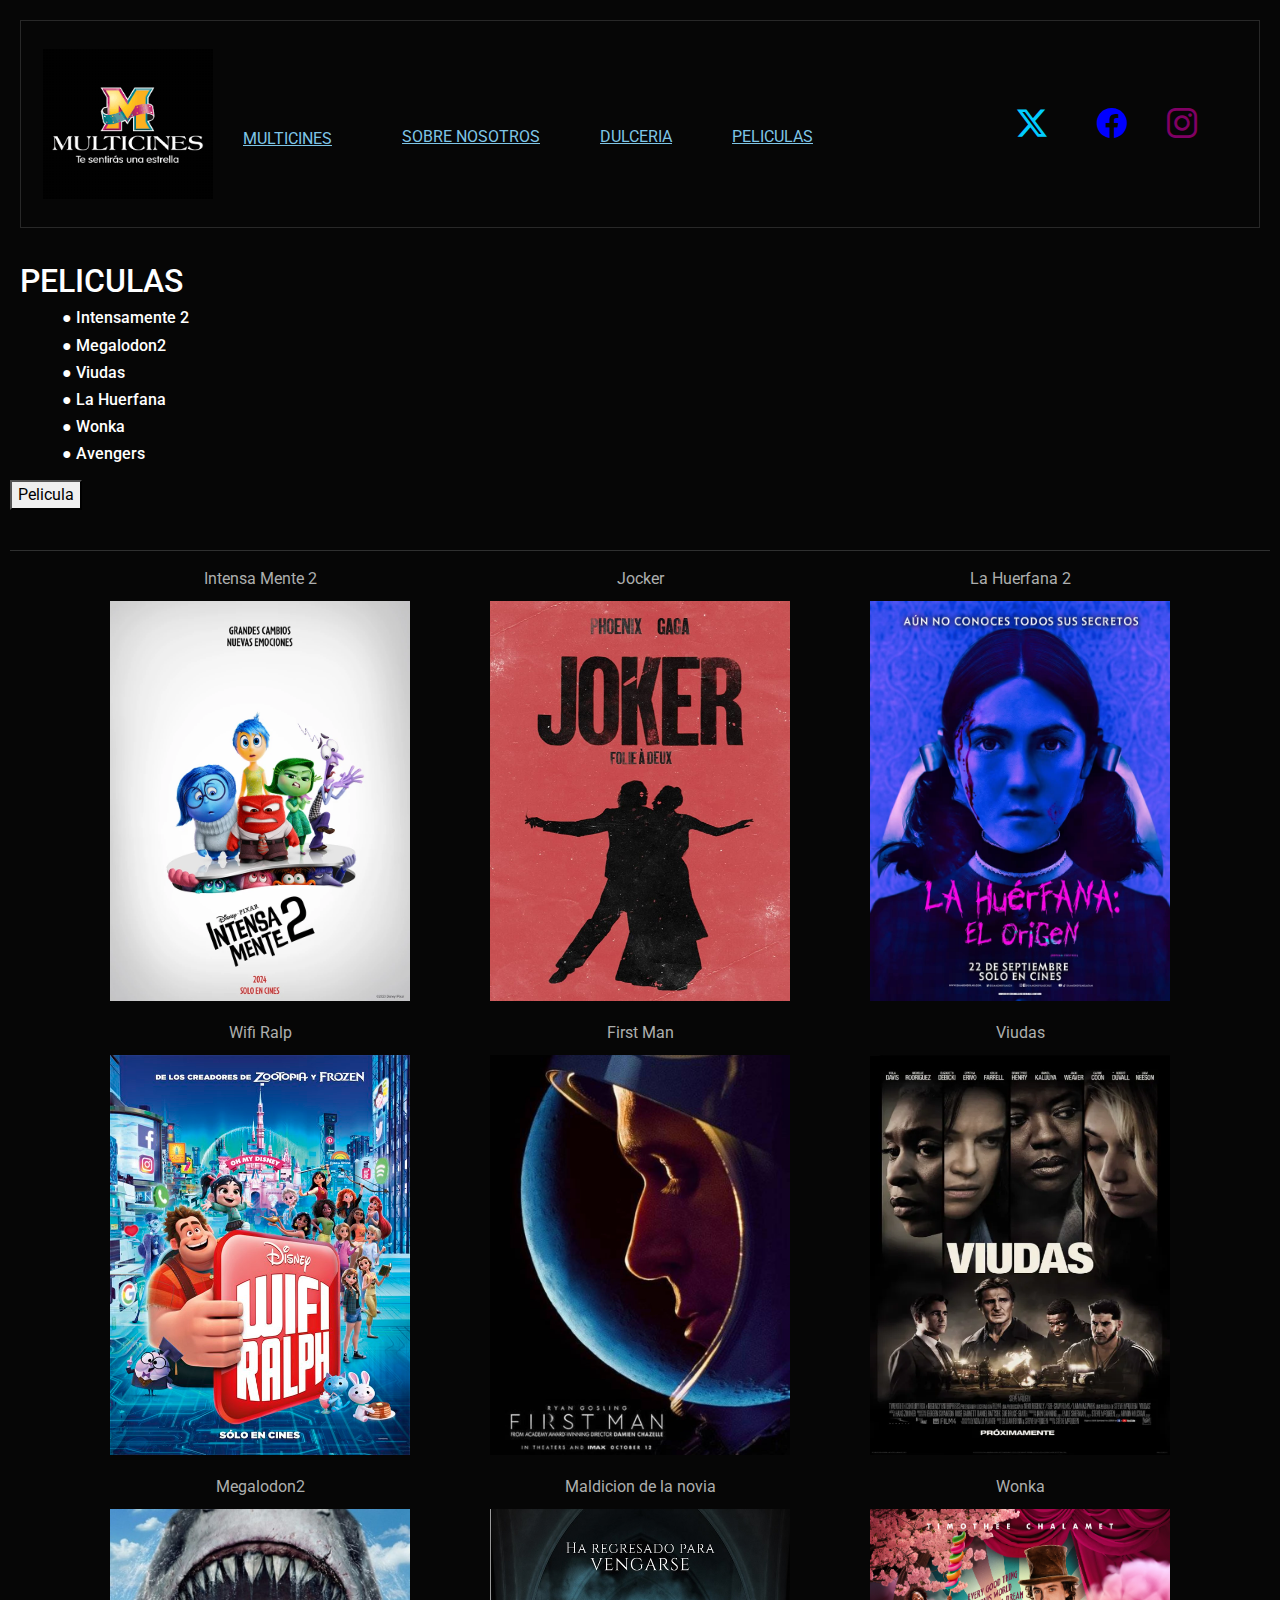
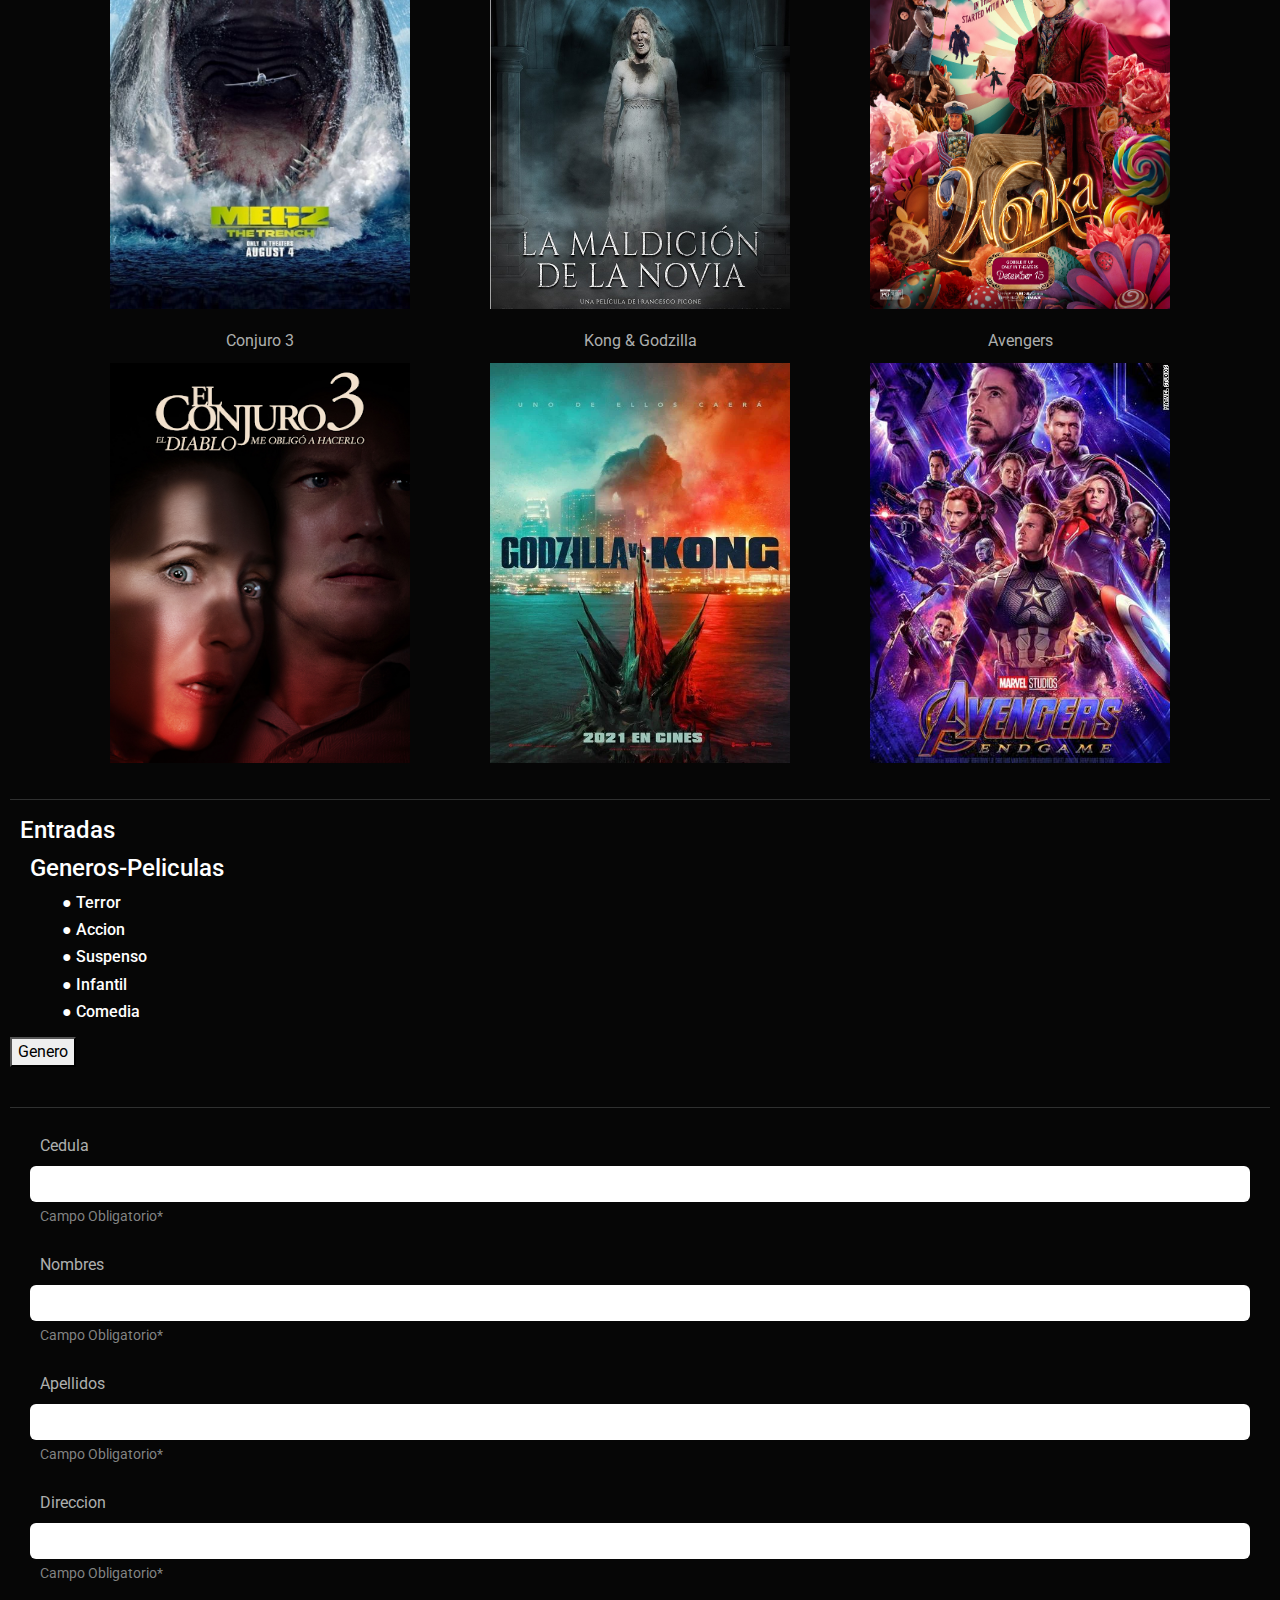
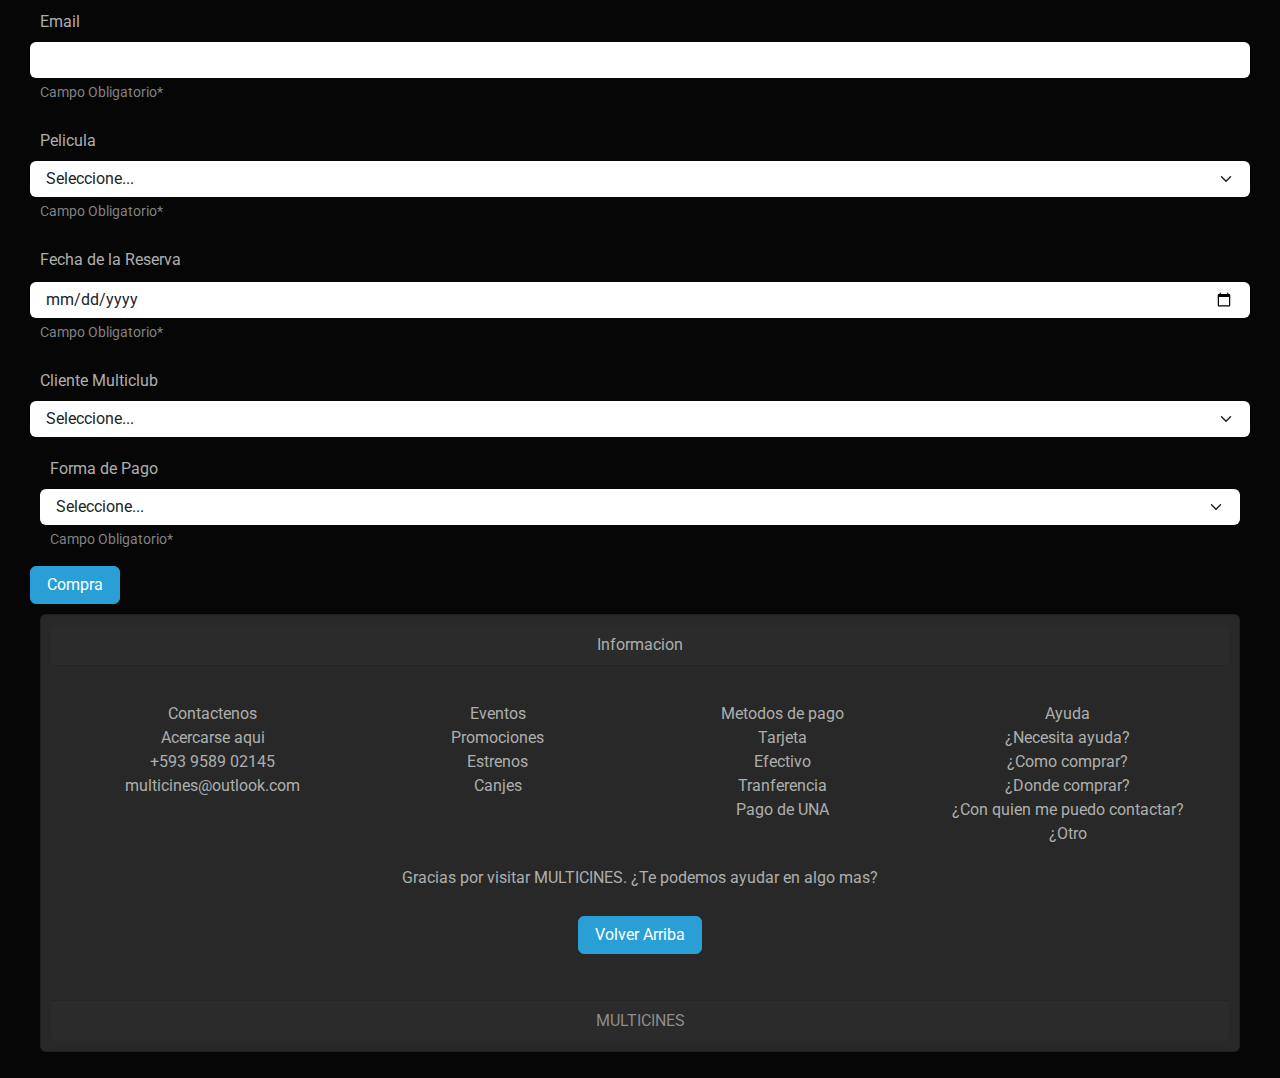
==== peliculas.html @ 083fca93 "creacion de taller" ====
<!DOCTYPE html>
<html lang="en">
<head>
    <meta charset="UTF-8">
    <meta name="viewport" content="width=device-width, initial-scale=1.0">
    <meta name="autor">
<!--link de bootstrap-->
<link href="https://cdn.jsdelivr.net/npm/bootstrap@5.3.2/dist/css/bootstrap.min.css" rel="stylesheet" integrity="sha384-T3c6CoIi6uLrA9TneNEoa7RxnatzjcDSCmG1MXxSR1GAsXEV/Dwwykc2MPK8M2HN" crossorigin="anonymous">
    <link rel="stylesheet" href="css/bootstrap.css">
    <link rel="stylesheet" href="css/taller.css">
    <link rel="stylesheet" href=" https://cdn.jsdelivr.net/npm/bootstrap-icons@1.11.3/font/bootstrap-icons.min.css " />

    <title>Taller2</title>
</head>
<body>
    
        <nav class="navbar navbar-expand-lg bg-dark" data-bs-theme="dark">
          <div class="container-fluid">
            <img src="imagenes/logoo.png" width="170px" height="150px" alt="logoo">
            <div>
            <a class="navbar-brand" href="#"></a>
            <br>
            <a href="index.html">MULTICINES</a>
        </div>
            <button class="navbar-toggler" type="button" data-bs-toggle="collapse" data-bs-target="#navbarColor02" aria-controls="navbarColor02" aria-expanded="false" aria-label="Toggle navigation">
              <span class="navbar-toggler-icon"></span>
            </button>
            <div class="collapse navbar-collapse" id="navbarColor02">
              <ul class="navbar-nav me-auto">
                <div>
                    <li class="nav-item">
                    <a class="nav-link" href="#"></a>
                   <a href="nosotros.html">SOBRE NOSOTROS </a>
                  </li>
                </div>
                <div>
                  <li class="nav-item">
                  <a class="nav-link" href="#"></a>
                 <a href="dulceria.html">DULCERIA</a>
                </li>
              </div>
            <div>
                <li class="nav-item">
                  <a class="nav-link" href="#"></a>
                  <a href="peliculas.html">PELICULAS</a>
                </li>
            </div>   
              </ul>
              <form class="d-flex"> <a href="https://twitter.com/i/flow/login?redirect_after_login=%2Fmulticinesec" > 
                <i class="bi bi-twitter-x"></i><a href="https://twitter.com/i/flow/login?redirect_after_login=%2Fmulticinesec"></a>              
                <i class="bi bi-facebook"></i ><a href="https://www.facebook.com/Multicines.ec/?locale=es_LA" ></a>
                <i class="bi bi-instagram"></i ></a> <a href="https://www.instagram.com/multicines.ec/?hl=es"></a>
                 </form>
        </div>
      </div>
    </nav>
    <br>
    <h4>PELICULAS</h4>

   <ul id="peliculas">
   
       <h6>● Intensamente 2</h6>
       <h6>● Megalodon2</h6>
       <h6>● Viudas</h6>
       <h6>● La Huerfana</h6>
       <h6>● Wonka</h6>
       <h6>● Avengers</h6>

      
   </ul>
   <button id="filtrar">Pelicula</button>
   <br><br>
   <hr>
<!--link de bootstrap para columnas-->
    <div class="container text-center">
      <div class="row align-items-start">
        <div class="col">
         Intensa Mente 2
         <br>
          <img src="imagenes/mente.webp"  width="300px" height="400px"alt="mente">
        </div>
        <div class="col">
          Jocker
         <br>
          <img src="imagenes/jok.jpg"  width="300px" height="400px"alt="jok">
        </div>
        <div class="col">
          La Huerfana 2
          <br>
           <img src="imagenes/LaHuerfana.webp"  width="300px" height="400px"alt="LaHuerfana">         
        </div>
        <div class="col">
            Wifi Ralp
            <br>
             <img src="imagenes/wifi.jpg"  width="300px" height="400px"alt="wifi">         
        </div>
        <div class="col">
            First Man 
            <br>
            <img src="imagenes/FIRST.jpg"  width="300px" height="400px"alt="FIRST">         
        </div>
        <div class="col">
            Viudas
            <br>
            <img src="imagenes/viudas.webp"  width="300px" height="400px"alt="viudas">         
        </div>
        <div class="col">
        Megalodon2
             <br>
             <img src="imagenes/1.jpg" width="300px" height="400px" alt="1">
            </div>
        <div class="col">
        Maldicion de la novia
        <br>
        <img src="imagenes/novia.jpg" width="300px" height="400px" alt="novia">
    </div>
        
         <div class="col">
            Wonka
            <br>
            <img src="imagenes/img3.jpg" width="300px" height="400px" alt="img3">
        </div>
        
             <div class="col">
                Conjuro 3
                <br>
                <img src="imagenes/4.png" width="300px" height="400px" alt="4">
        </div>
        <div class="col">
            Kong & Godzilla
            <br>
            <img src="imagenes/5.webp" width="300px" height="400px" alt="5">
        </div>
        <div class="col">
            Avengers
            <br>
            <img src="imagenes/6.jpg" width="300px" height="400px" alt="6">
        </div>


      </div>
    </div>
    <hr>
     <h5> Entradas</h5>

     <header>
      <h5>Generos-Peliculas</h5>
    </header>
    <ul id="peliculas">
    
        <h6>● Terror</h6>
        <h6>● Accion</h6>
        <h6>● Suspenso</h6>
        <h6>● Infantil</h6>
        <h6>● Comedia</h6>
       
    </ul>
    <button id="filtrar">Genero</button>
    <br><br>
    <hr>

    <form action="registro.php" method="post">
        <div class="mb-3">
            <label for="text" class="form-label">Cedula</label>
            <input type="cedula" class="form-control" id="id-cedula" aria-describedby="Cedula">
            <div id="cedula" class="form-text">Campo Obligatorio*</div>
        </div>
        <div class="mb-3">
            <label for="name" class="form-label">Nombres</label>
            <input type="name" class="form-control" id="name" aria-describedby="name">
            <div id="name" class="form-text">Campo Obligatorio*</div>
        </div>
          </div>
          <div class="mb-3">
            <label for="text" class="form-label">Apellidos</label>
            <input type="text" class="form-control" id="id-apellido" aria-describedby="Apellido">
            <div id="id-apellido" class="form-text">Campo Obligatorio*</div>
        </div>
          </div>
          <div class="mb-3">
            <label for="text" class="form-label">Direccion</label>
            <input type="text" class="form-control" id="id-direccion" aria-describedby="Direccion">
            <div id="id-direccion" class="form-text">Campo Obligatorio*</div>
        </div>
          </div>

        <div class="mb-3">
          <label for="exampleInputEmail1" class="form-label">Email</label>
          <input type="email" class="form-control" id="exampleInputEmail1" aria-describedby="emailHelp">
          <div id="emailHelp" class="form-text">Campo Obligatorio*</div>
        </div>
        <div class="mb-3">
            <label for="disabledSelect" class="form-label">Pelicula</label>
            <select id="disabledSelect" class="form-select">
                <option>Seleccione...</option>
              <option>Megalodon2</option>
              <option>Intensa mente</option>
              <option>La Huerfana 2</option>
              <option>Jocker</option>
              <option>Wifi Ralp</option>
              <option>First Man</option>
              <option>Viudas</option>
              <option>Maldicion de la novia</option>
              <option>Wonka</option>
              <option> Conjuro 3</option>
              <option>Kong & Godzilla</option>
              <option>Avengers</option>
            </select>
            <div id="emailHelp" class="form-text">Campo Obligatorio*</div>

          </div>
          <div class="mb-3">
            <label for="date" class="date">Fecha de la Reserva</label>
            <input type="date" class="form-control" id="id-date" aria-describedby="date">
            <div id="emailHelp" class="form-text">Campo Obligatorio*</div>
          </div>
          <div class="mb-3">
            <label for="disabledSelect" class="form-label">Cliente Multiclub</label>
            <select id="disabledSelect" class="form-select">
                <option>Seleccione...</option>
             <option>Si</option>
             <option>No</option>
            
            </select>
  
          <div class="mb-3">
            <label for="disabledSelect" class="form-label">Forma de Pago</label>
            <select id="disabledSelect" class="form-select">
                <option>Seleccione...</option>
             <option>Efectivo</option>
             <option>Tranferencia</option>
             <option>Tarjeta</option>
             <option>Membresia</option>
            </select>
            <div id="emailHelp" class="form-text">Campo Obligatorio*</div>

          </div>
        <button type="submit" class="btn btn-primary">Compra</button>
      </form>
       
  <!--link de bootstrap para footer-->
 <div class="card text-center">
    <div class="card-header">
      Informacion
    </div>
    <div class="card-body">
      <div class="container text-center">
        <div class="row align-items-start">
          <div class="col">
            Contactenos
            <br>
            Acercarse aqui
            <br>
            +593 9589 02145
            <br>
            multicines@outlook.com
          </div>
          <div class="col">
            Eventos
            <br>
            Promociones
            <br>
            Estrenos
            <br>
            Canjes
          </div>
          <div class="col">
            Metodos de pago
            <br>
            Tarjeta
            <br>
            Efectivo
            <br>
            Tranferencia
            <br>
            Pago de UNA
          </div>
          <div class="col">
            Ayuda
            <br>
            ¿Necesita ayuda?
            <br>
            ¿Como comprar?
            <br>
            ¿Donde comprar?
            <br>
            ¿Con quien me puedo contactar?
            <br>
            ¿Otro
          </div>
        </div>
      </div>
      <p class="card-text">Gracias por visitar MULTICINES. ¿Te podemos ayudar en algo mas?</p>
      <a href="#" class="btn btn-primary">Volver Arriba</a>
    </div>
    <div class="card-footer text-body-secondary">
     MULTICINES
    </div>
  </div>
  <script src="js/index.js"></script>
<script src="https://cdn.jsdelivr.net/npm/bootstrap@5.3.2/dist/js/bootstrap.bundle.min.js" integrity="sha384-C6RzsynM9kWDrMNeT87bh95OGNyZPhcTNXj1NW7RuBCsyN/o0jlpcV8Qyq46cDfL" crossorigin="anonymous"></script>


</body>
</html>
---- css/taller.css ----
.mi-container-fluid{
    background-color:black;
    height: 200px;
}
*{margin: 10px;}
.bi-twitter-x{ 
     font-size: 30px;
     color:rgb(2, 204, 255);
    } 


.bi-facebook{ 
    font-size: 30px;
    color:blue;
 } 
.bi-instagram{
    font-size: 30px;
     color:rgb(128, 0, 100);
} 
.header {
    font-size: 2em;
  }
  
.button {
    background-color: blue;
  }
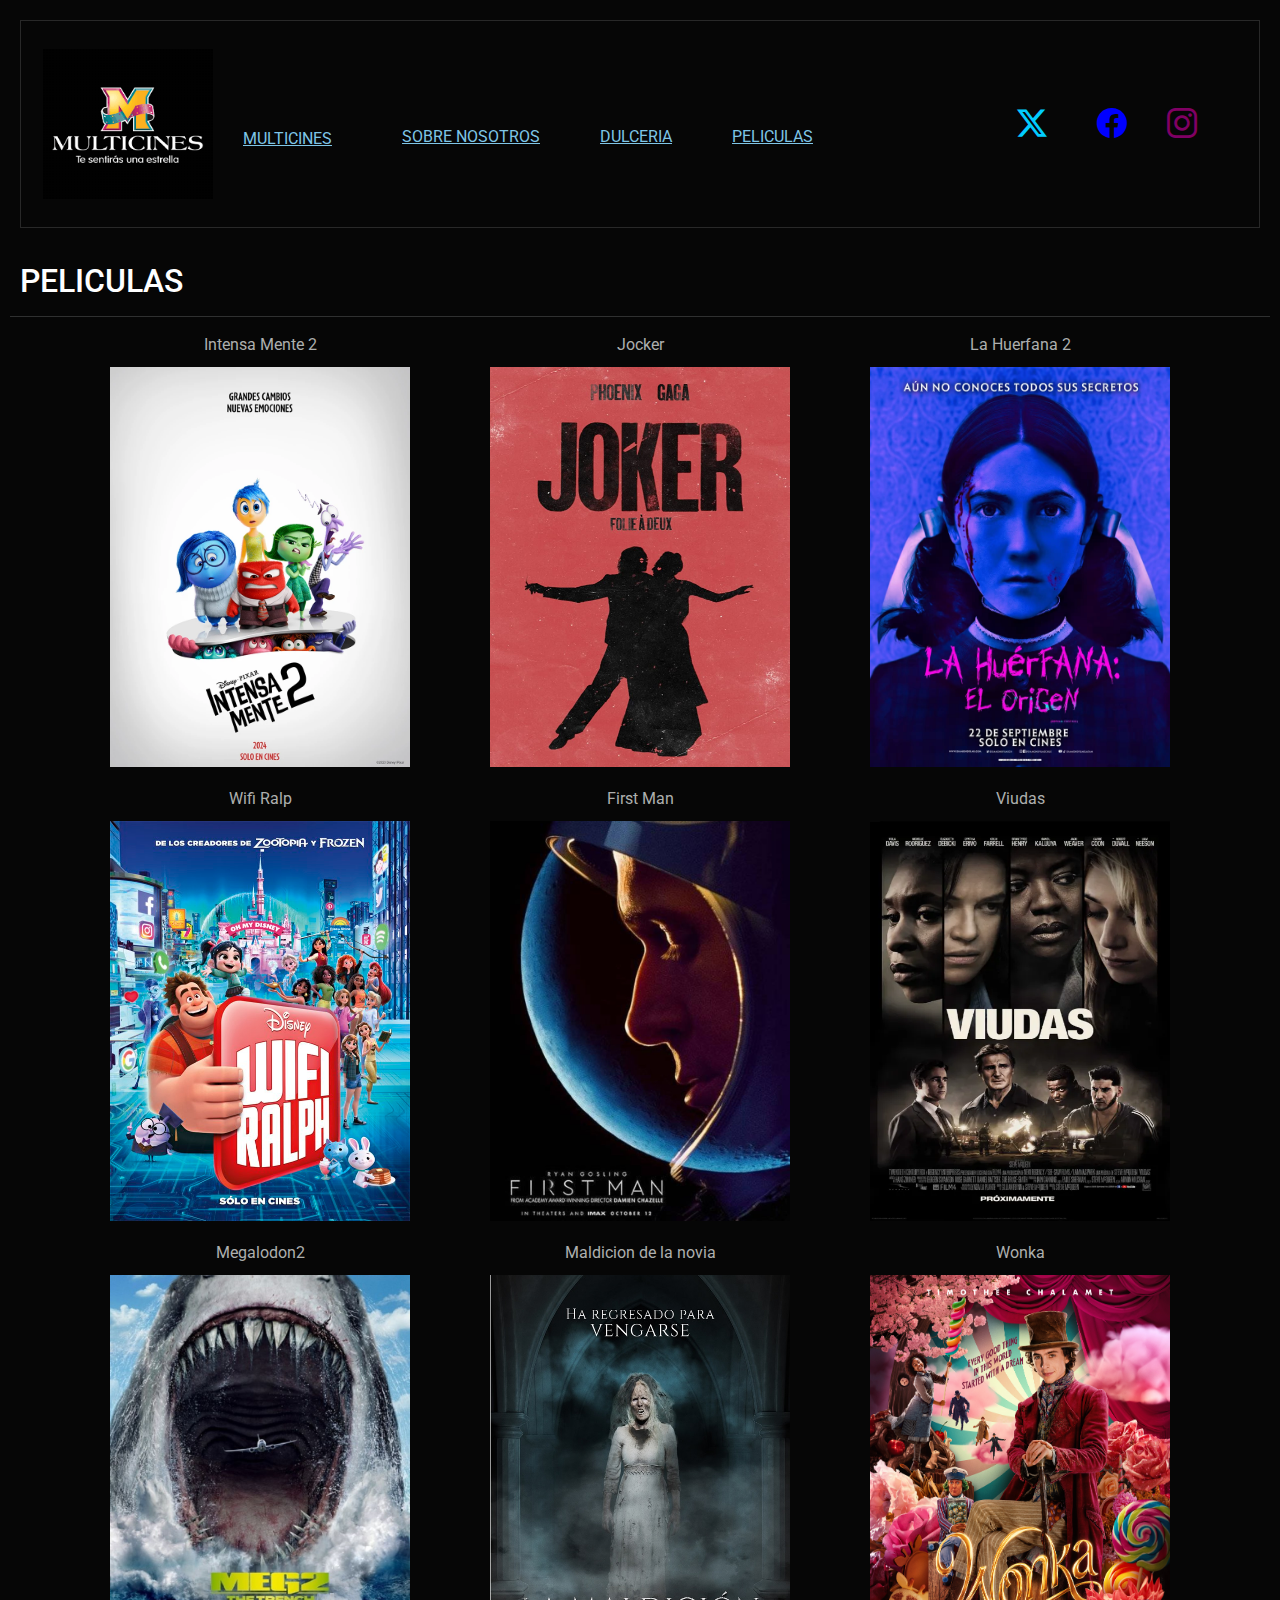
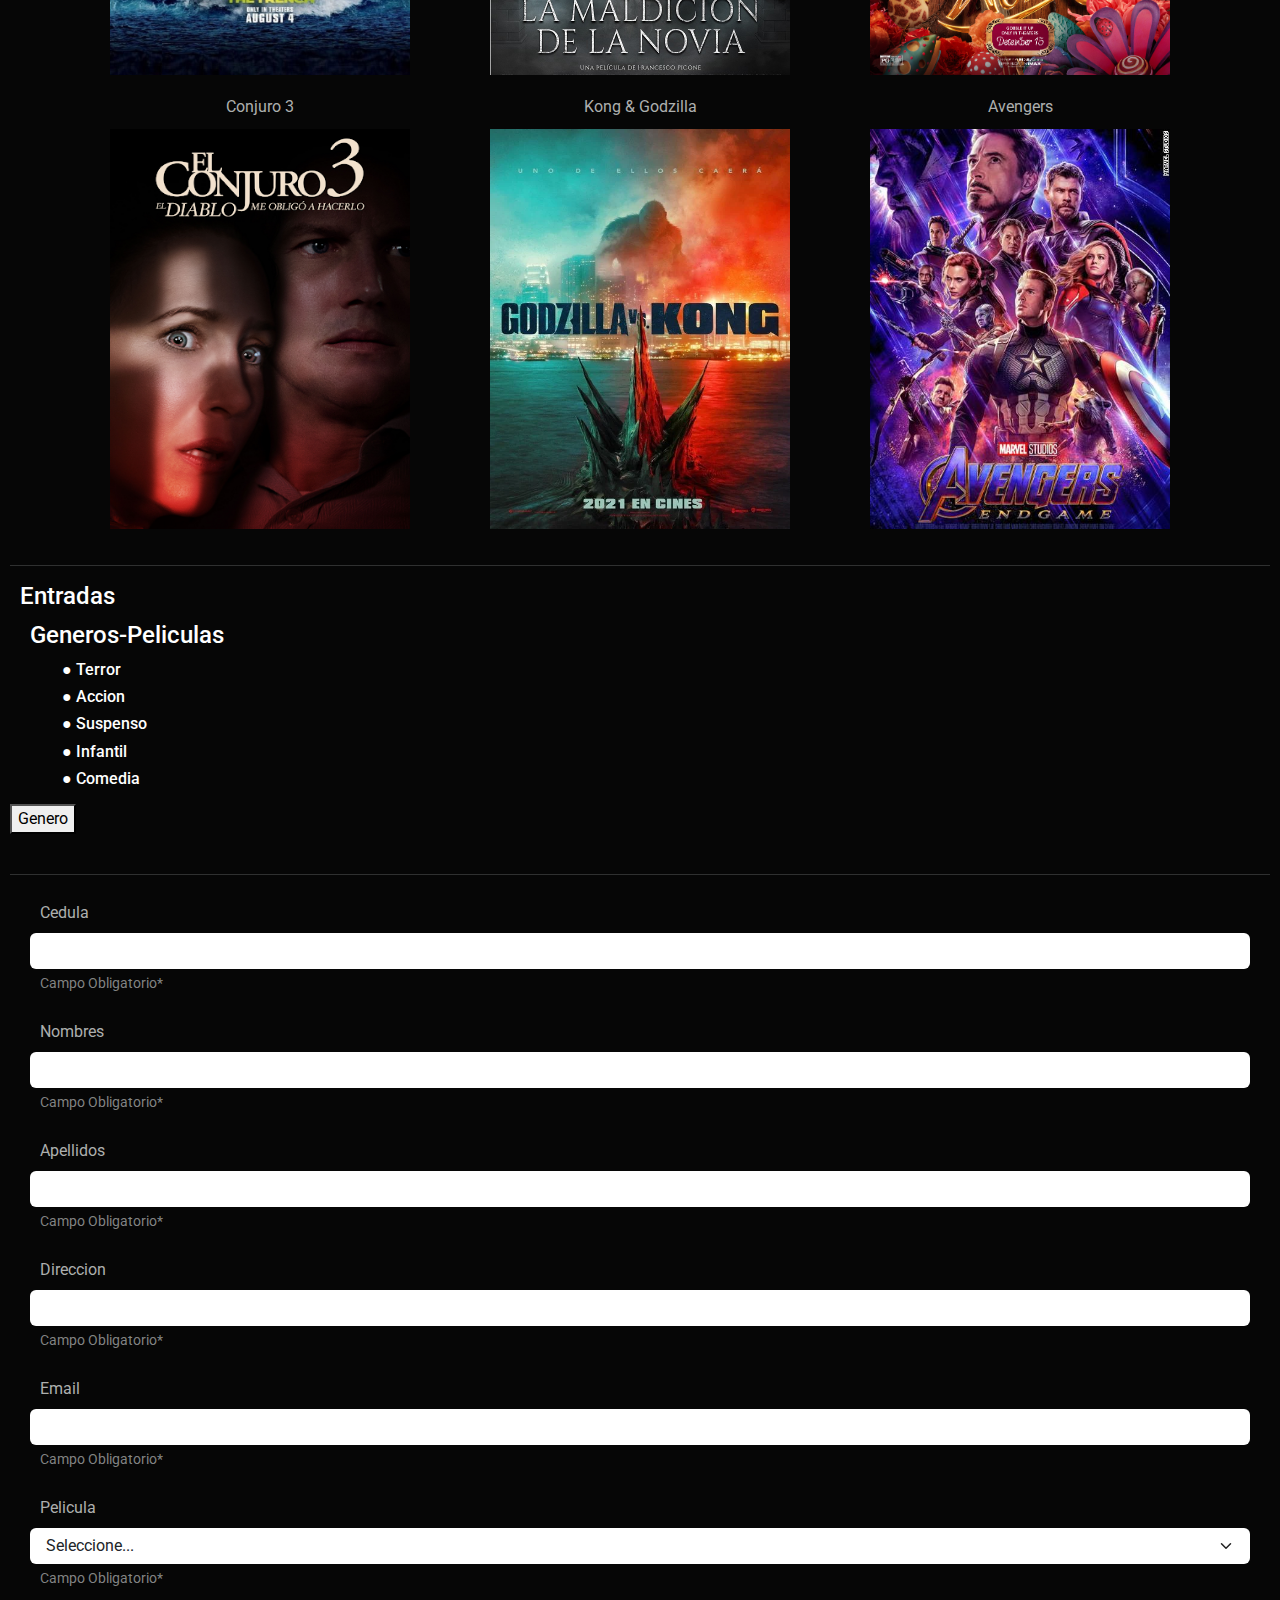
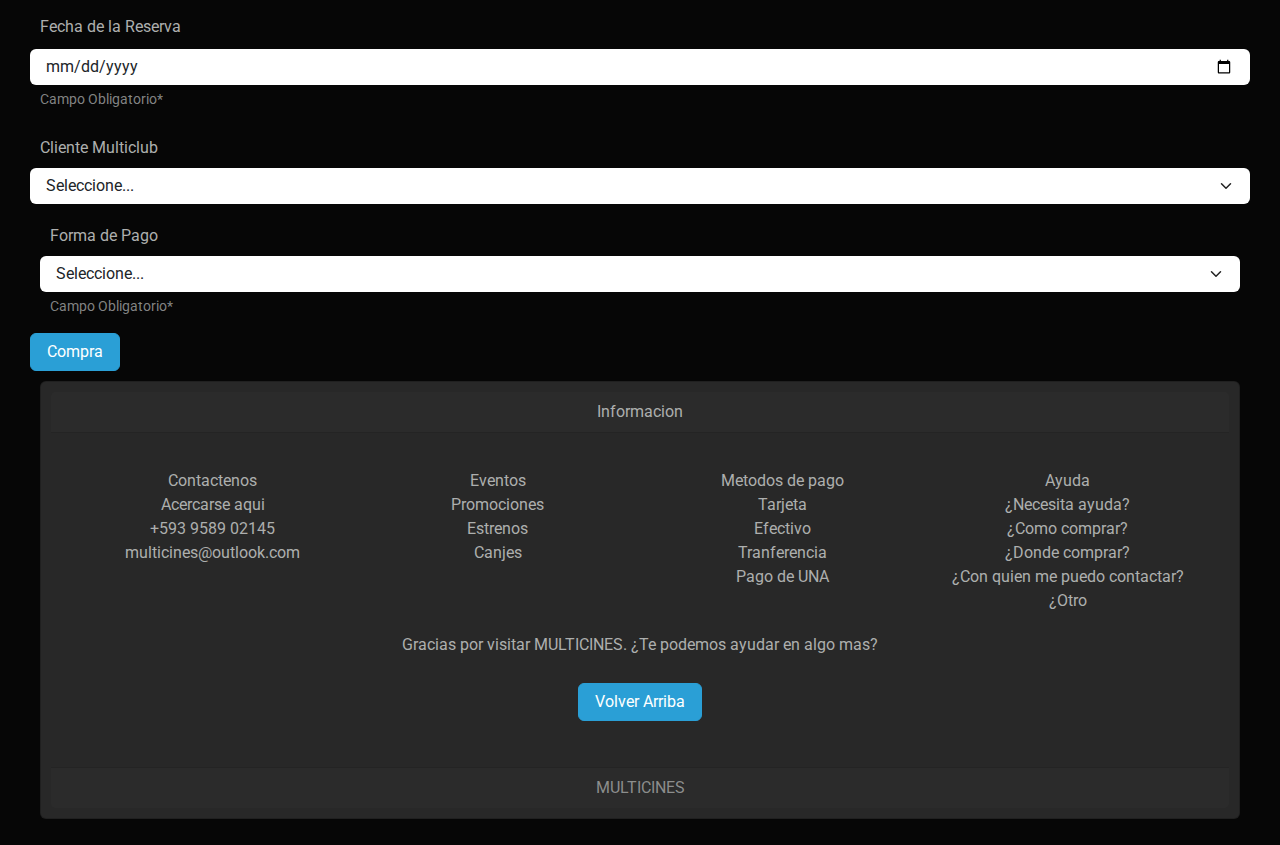
==== commit 0c961b48: "tallerproyectoo-" ====
--- a/peliculas.html
+++ b/peliculas.html
@@ -57,19 +57,7 @@
     <br>
     <h4>PELICULAS</h4>
 
-   <ul id="peliculas">
    
-       <h6>● Intensamente 2</h6>
-       <h6>● Megalodon2</h6>
-       <h6>● Viudas</h6>
-       <h6>● La Huerfana</h6>
-       <h6>● Wonka</h6>
-       <h6>● Avengers</h6>
-
-      
-   </ul>
-   <button id="filtrar">Pelicula</button>
-   <br><br>
    <hr>
 <!--link de bootstrap para columnas-->
     <div class="container text-center">
@@ -159,7 +147,7 @@
     <br><br>
     <hr>
 
-    <form action="registro.php" method="post">
+    <form action="php/registro.php" method="post">
         <div class="mb-3">
             <label for="text" class="form-label">Cedula</label>
             <input type="cedula" class="form-control" id="id-cedula" aria-describedby="Cedula">
